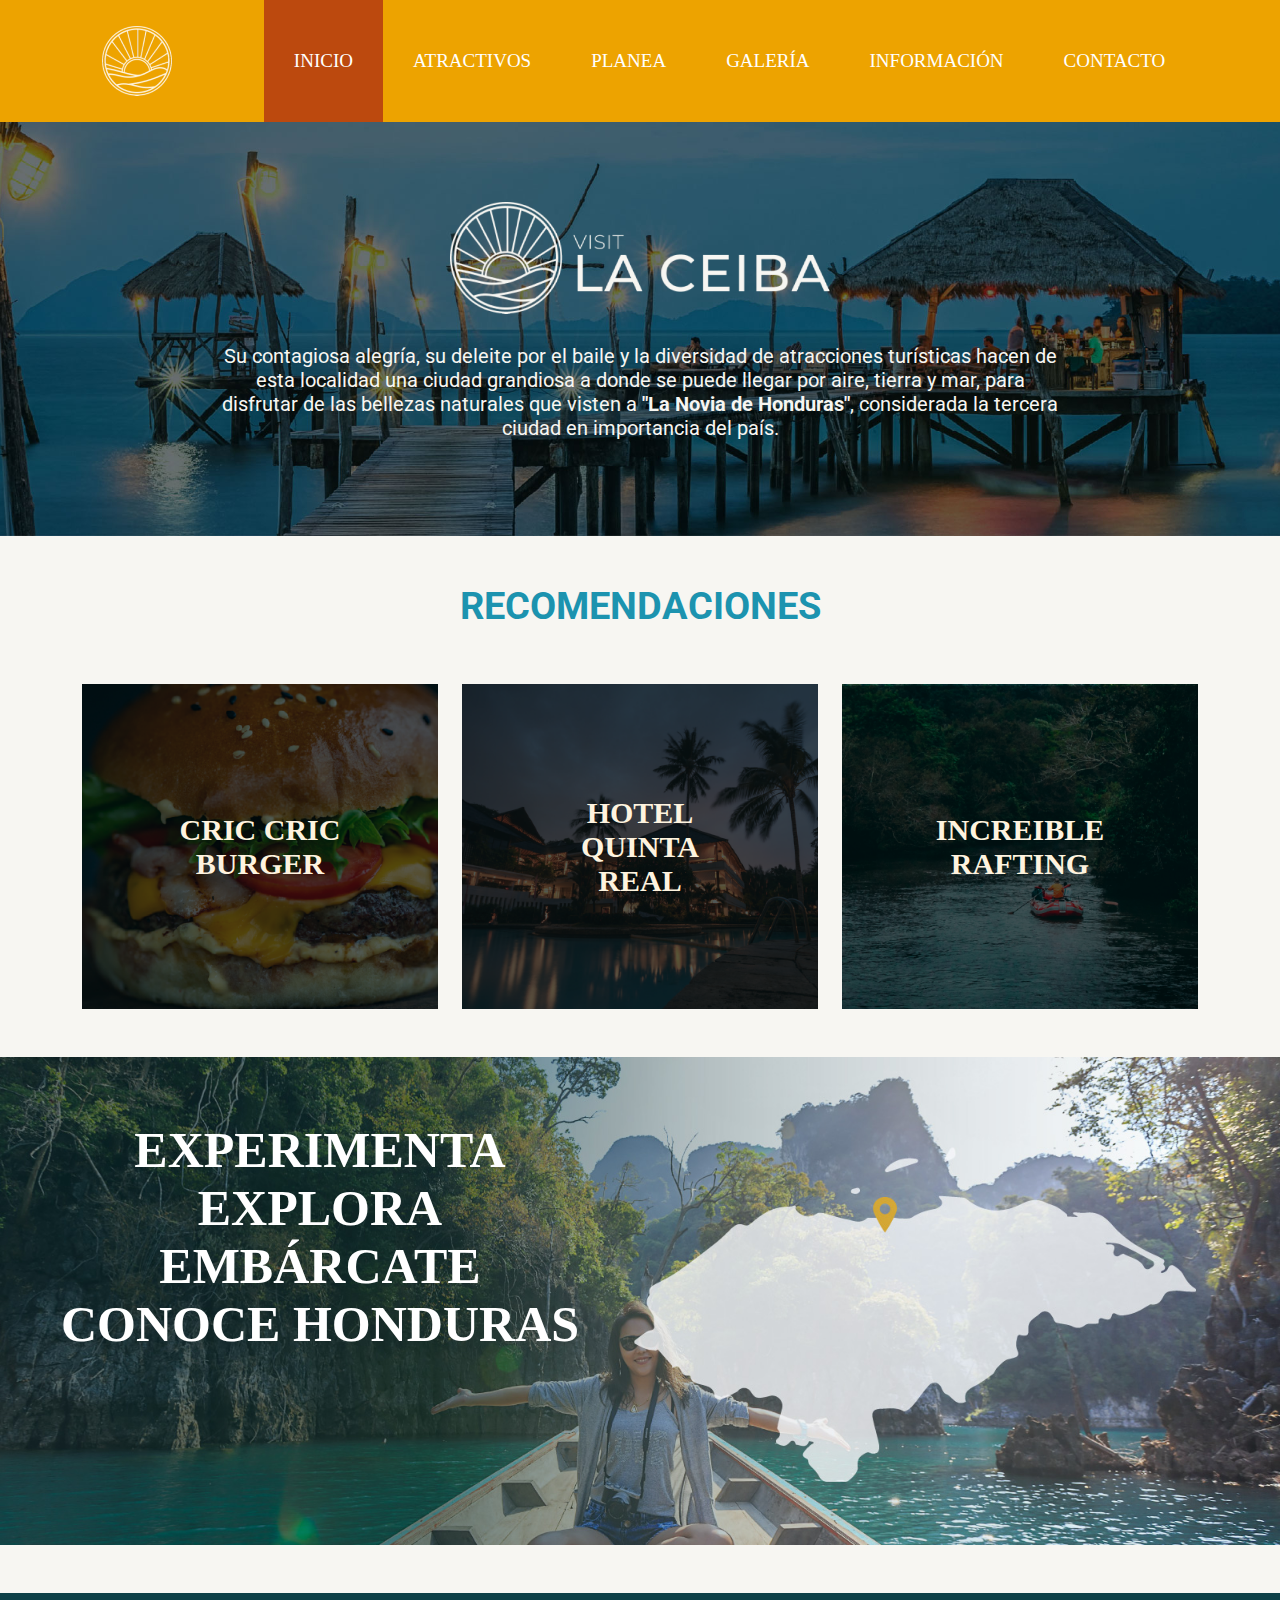
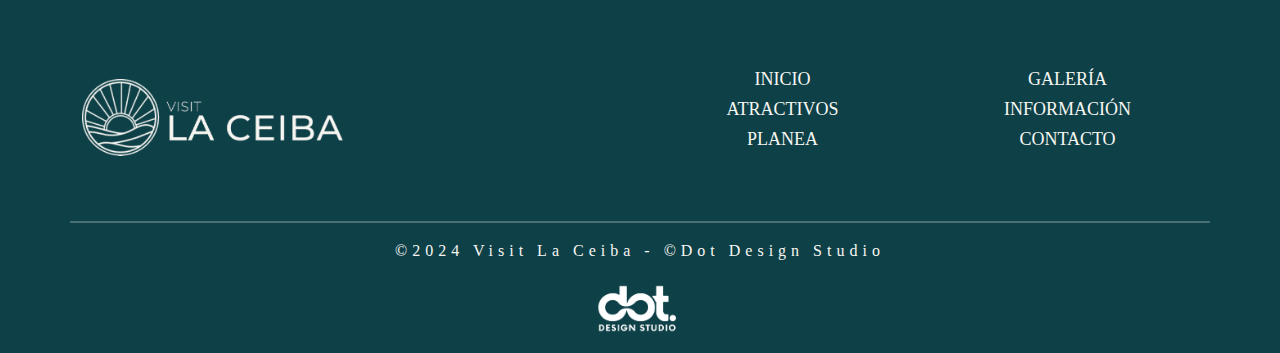
==== index.html @ be496def "Upload uno" ====
<!doctype html>
<html>
<head>
<meta charset="utf-8">
<meta name="viewport" content="width=device-width, initial-scale=1.0">
<link rel="shortcut icon" href="img/logo_mini.png">
	<title>Visit La Ceiba - Hondruas</title>
<link href="css/bootstrap.min.css" rel="stylesheet">
<link rel="stylesheet" href="css/bootstrap-custom.css">
<link rel= "stylesheet" href= "https://maxst.icons8.com/vue-static/landings/line-awesome/line-awesome/1.3.0/css/line-awesome.min.css" >
<link href="css/style.css" rel="stylesheet">
</head>
	
<body>
		
	<header>
	 <div class="container-fluid">
            
		 
		 <nav class="navbar navbar-expand-lg navbar-light bg-light">
 			 
			 <a class="navbar-brand" href="index.html">
				 <img src="img/logo_visit_white.png" alt="Logo del sitio">
			 </a>
  				
			 <button class="navbar-toggler" type="button" data-bs-toggle="collapse" data-bs-target="#navbar" aria-controls="navbar" aria-expanded="false" aria-label="Toggle navigation">
			<i class="las la-bars"></i>
  			</button>

 		 <div class="collapse navbar-collapse" id="navbar">
   				 <ul class="navbar-nav m-auto">
					 
     				 <li class="nav-item active">
						 <a class="nav-link" href="index.html">Inicio</a>
					 </li>
					 
     				 <li class="nav-item">
						 <a class="nav-link" href="atractivos.html">Atractivos</a>
					 </li>
					 
					 <li class="nav-item">
						 <a class="nav-link" href="#">Planea</a>
					 </li>
					 
					 <li class="nav-item">
						 <a class="nav-link" href="galeria.html">Galería</a>
					 </li>
					 
					 <li class="nav-item">
						 <a class="nav-link" href="#">Información</a>
					 </li>
					 
					 <li class="nav-item">
						 <a class="nav-link" href="contactos.html">Contacto</a>
					 </li>
			 </ul>
			 </div>
			 
		</nav>
		 
        </div>
	</header>
		
<section id="hero">
    <div class="container text-center">
		<img src="img/logo_hero_section.png" alt="logo princiapl" class="img-fluid logo-hero">
			<p>Su contagiosa alegría, su deleite por el baile y la diversidad de atracciones turísticas hacen de <br> esta localidad una ciudad grandiosa a donde se puede llegar por aire, tierra y mar, para <br>disfrutar de las bellezas naturales que visten a <b>"La Novia de Honduras"</b>, considerada la tercera <br>ciudad en importancia del país.</p>
	</div>
</section>
		
<section id="recomendaciones">
  <div class="container mt-5 mb-5">
    <div class="row">
     
        <h3 id="recomendaciones-header" class="mb-2">RECOMENDACIONES</h3>  
   
    </div>
									   
    <div class="row mt-5">
      <article class="col-lg-4 col-sm-4 col-12">
        <div class="row align-items-center">
          <div class="col-12 recomendacion">
            <a href="https://criccricburgers.ola.click/" target="_blank">
              <img src="img/burger_rest.png" alt="restaurant" class="img-fluid">
              <div class="texto-superpuesto">Cric Cric Burger</div>
            </a>
          </div>
        </div>
      </article>

      <article class="col-lg-4 col-sm-4 col-12">
        <div class="row align-items-center">
          <div class="col-12 recomendacion">
            <a href="https://www.quintarealhotel.com/" target="_blank">
              <img src="img/hotel_recommend.png" alt="hotel" class="img-fluid">
              <div class="texto-superpuesto">Hotel Quinta Real</div>
            </a>
          </div>
        </div>
      </article>

      <article class="col-lg-4 col-sm-4 col-12">
        <div class="row align-items-center">
          <div class="col-12 recomendacion">
            <a href="https://www.civitatis.com/es/la-ceiba/afting-rio-cangrejal/" target="_blank">
              <img src="img/rift_recomend.png" alt="activity" class="img-fluid">
              <div class="texto-superpuesto">Increible Rafting</div>
            </a>
          </div>
        </div>
      </article>
    </div>  
  </div>
</section>
	
<section id="eee" class="mt-5 mb-5">
<article class="col-lg-6 col-sm-6 col-12">
<div>
<h3>Experimenta</h3>
<h3>Explora</h3>
<h3>Embárcate</h3>
<h3>conoce honduras</h3>
</div>
</article>
</section>

	
<footer>
  <div class="container">
    <div class="row">
      
      <div class="col-lg-3 col-md-6 col-12 align-self-center">
        <img src="img/logo_hero_section.png" alt="logo" class="img-fluid" id="logo-footer">
      </div>
		
    
      <div class="col-lg-3 col-md-6 col-12 align-self-center">
        <ul id="imagen-contacto" class="list-inline text-center justify-content-center mt-5">
          <li class="list-inline-item"><a href="#"><i class="las la-phone"></i></a></li>
          <li class="list-inline-item"><a href="#"><i class="lar la-envelope"></i></a></li>
          <li class="list-inline-item"><a href="#"><i class="lab la-instagram"></i></a></li>
          <li class="list-inline-item"><a href="#"><i class="lab la-facebook"></i></a></li>
        </ul>
      </div>
		
      
      <div class="col-lg-3 col-md-6 col-12 align-self-center">
        <ul class="lista-palabras text-center">
          <li><a href="index.html">INICIO</a></li>
          <li><a href="atractivos.html">ATRACTIVOS</a></li>
          <li><a href="#">PLANEA</a></li>
        </ul>
      </div>
      
      
      <div class="col-lg-3 col-md-6 col-12 align-self-center">
        <ul class="lista-palabras text-center">
          <li><a href="galeria.html">GALERÍA</a></li>
          <li><a href="#">INFORMACIÓN</a></li>
          <li><a href="contactos.html">CONTACTO</a></li>
        </ul>
		 
  </div>
  <hr class="linea-divisoria">
  <div class="container">
    <p class="frase-small text-center">©2024 Visit La Ceiba - ©Dot Design Studio</p>
    <img id="dot-studio-logo" src="img/dot_studio_logo.png" alt="dot studio logo" class="img-fluid">
  </div>
		</div>
	    </div>
</footer>
 


<script src="js/jquery.min.js"></script>
<script src="js/bootstrap.min.js"></script>
	
		
	</body>
	
</html>
---- css/style.css ----
@import url('https://fonts.googleapis.com/css2?family=Roboto:wght@400;700&display=swap');
@import url('https://fonts.googleapis.com/css2?family=Open+Sans&display=swap');
@import url('https://fonts.googleapis.com/css2?family=Montserrat:wght@400;700&display=swap');


body{
background-color: #F7F6F2;
font-family: 'Roboto', sans-serif;
}

h1{
	font-family: 'Open Sans', sans-serif;
}

header{
	background-color: #eda300;
}

header img{
	margin-left: 90px;
}

#hero{
	background-image: url("../img/hero_back.jpg");
	background-size: cover;
  	background-position: center;
  	padding: 80px 0;
  	text-align: center;
}

.img-fluid {
  	max-width: 100%;
}

.logo-hero {
 	 max-width: 380px;
}

#hero p{
	color: #F7F6F2;
	text-align: center;
	font-size: 20px;
	font-weight: 400;
	line-height: normal;
	margin-top: 30px;
}

#recomendaciones-header{
	color: #1C93AF;
	text-align: center;
	font-size: 38px;
	font-weight: 700;
	line-height: normal;
	justify-content: center;
}



.recomendacion {
  	position: relative;
}

.texto-superpuesto {
  position: absolute;
  top: 50%;
  left: 50%;
  transform: translate(-50%, -50%); /* recuerden que este es para centrar el texto al centro! */
  padding: 10px;
  transition: font-size 0.3s; /* y este es la transicion suave */ 
	
	
	text-align: center;
	color: #FEF3DF;
	font-family: "Product Sans";
	font-size: 30px;
	font-style: normal;
	font-weight: 700;
	line-height: normal;
	text-transform: uppercase;
}

.recomendacion:hover .texto-superpuesto {
  	font-size: 40px;
}

.recomendacion:hover img {
	border: 6px solid #2994af;
}

#banner{
	margin: 70px 0 20px;
}

#eee{
background-image: url("../img/eee_img.jpg");
background-size: cover;
background-position: center;
padding-top: 5%;
padding-bottom: 15%;

}

#eee h3{
color: #FFF;
font-family: "Product Sans";
font-size: 50px;
font-style: normal;
font-weight: 700;
line-height: normal;
text-transform: uppercase;
text-align: center;
height: 50px;
}



footer{
	background-color: #0E4047;
	padding: 20px 0 15px;
	color: #f7f6f2;
	font-family: 'Montserrat', sans-serif;
}

#imagen-contacto{
	width: 350px;
	padding: 60px 0;
	
}

.lista-imagenes, .lista-palabras {
  list-style: none;
  padding: 30px ;

}

.lista-imagenes img {
width: 35px;
margin: 8px 0;
}

.lista-imagenes {
  text-align: center;
}

.lista-palabras {
  text-align: right;
color: #F7F6F2;
font-family: "Product Sans";
font-size: 18px;
font-weight: 500;
	line-height: 30px;
}

.linea-divisoria {
  border-top: 2px solid #FFFFFF;
text-align: center;
}

.frase-small {
color: #F7F6F2;
text-align: center;
font-family: "Product Sans";
font-size: 16px;
font-weight: 400;
letter-spacing: 5px;
}

#logo-footer{
	width: 350px;
}

#imagen-contacto {
    text-align: center;
}

#imagen-contacto .list-inline-item:not(:first-child) {
    margin-left: 16px;
}

footer a{
    text-decoration: none;
}

#dot-studio-logo {
    max-width: 100px;
    height: auto;
}

footer .container{
    text-align: center;
}

#imagen-contacto .list-inline-item a i {
    font-size: 40px;
}




/* ATRACTIVOS */ 

#hero-atractivos {
    background-image: url("../img/banner_atractivos.jpg");
    background-size: cover;
    background-position: center;
	padding: 80px 0;
}


#textcultura h2{
	
color: #F7F6F2;
text-align: center;
font-family: "Product Sans";
font-size: 53px;
font-weight: 700;
line-height: normal;
margin-bottom: 0px;
	
}


#textcultura{
	background-image: url("../img/garifunas_atractivos.jpg");
    background-size: cover;
    background-position: center;
	padding: 100px 0;
	
	
}

#textcultura p{
	margin-top: 0;
	color: #F7F6F2;
	text-align: center;
	font-family: "Inter";
	font-size: 35px;
	font-weight: 600;
	line-height: normal;	
}


#cultura{
	padding-top: 50px;
	
}


#cultura p{
	
	color: #000;
	text-align: justify;
	font-size: 28px;
	font-weight: 400;
	letter-spacing: 2px;
	padding-bottom: 20px;

	
}


#textplaya h2{
color: #F7F6F2;
text-align: center;
font-family: "Product Sans";
font-size: 53px;
font-weight: 700;
line-height: normal;
margin-bottom: 0px;
	
	
}

#textplaya{
	
	background-image: url("../img/playa_banner.jpg");
    background-size: cover;
    background-position: center;
	padding: 100px 0;
	
}

#textplaya p{
	margin-top: 0;
	color: #F7F6F2;
	text-align: center;
	font-family: "Inter";
	font-size: 35px;
	font-weight: 600;
	line-height: normal;
}


#playas p{
	color: #000;
	text-align: justify;
	font-size: 26px;
	font-weight: 400;
	letter-spacing: 2px;
	padding-bottom: 20px;
}

#playas{
	padding-bottom: 100px;
}

#textactividades h2{
color: #F7F6F2;
text-align: center;
font-family: "Product Sans";
font-size: 53px;
font-weight: 700;
line-height: normal;
margin-bottom: 0px;
	
}

#textactividades{
	background-image: url("../img/actividades.jpg");
    background-size: cover;
    background-position: center;
	padding: 100px 0;
}

#textactividades p{
	margin-top: 0;
	color: #F7F6F2;
	text-align: center;
	font-family: "Inter";
	font-size: 35px;
	font-weight: 600;
	line-height: normal;
}

#actividades{
	padding-bottom: 100px;
}

#textrestaurantes h2{
color: #F7F6F2;
text-align: center;
font-family: "Product Sans";
font-size: 53px;
font-weight: 700;
line-height: normal;
margin-bottom: 0px;
	
}

#textrestaurantes{
	
	background-image: url("../img/restaurantes.jpg");
    background-size: cover;
    background-position: center;
	padding: 100px 0;
	
}

#textrestaurantes p{
	margin-top: 0;
	color: #F7F6F2;
	text-align: center;
	font-family: "Inter";
	font-size: 35px;
	font-weight: 600;
	line-height: normal;
}

#restaurantes p{
	
	color: #000;
	text-align: justify;
	font-size: 26px;
	font-weight: 400;
	letter-spacing: 2px;
	padding-bottom: 20px;;
}

#restaurantes{
	
	padding-bottom: 100px;
}



/* pagina de contacto */

#contacto {
    text-align: center;
    margin-top: 90px;
    margin-bottom: 100px; 
}

#contacto h2{
    color: #053F49;
    font-size: 55px;
    font-style: normal;
    font-weight: 700;
    line-height: normal;
    margin-bottom: 20px;
}

#contacto i{
   color: #1C93AF;
   font-size: 140px;

}

#contacto i:hover{
color: #073343;
}

#contacto p{
    color: #053F49;
    text-align: center;
   font-family: 'Inter', sans-serif;
    font-size: 20px;
    font-weight: 700;
    line-height: normal;
	margin-top: 25px;
}
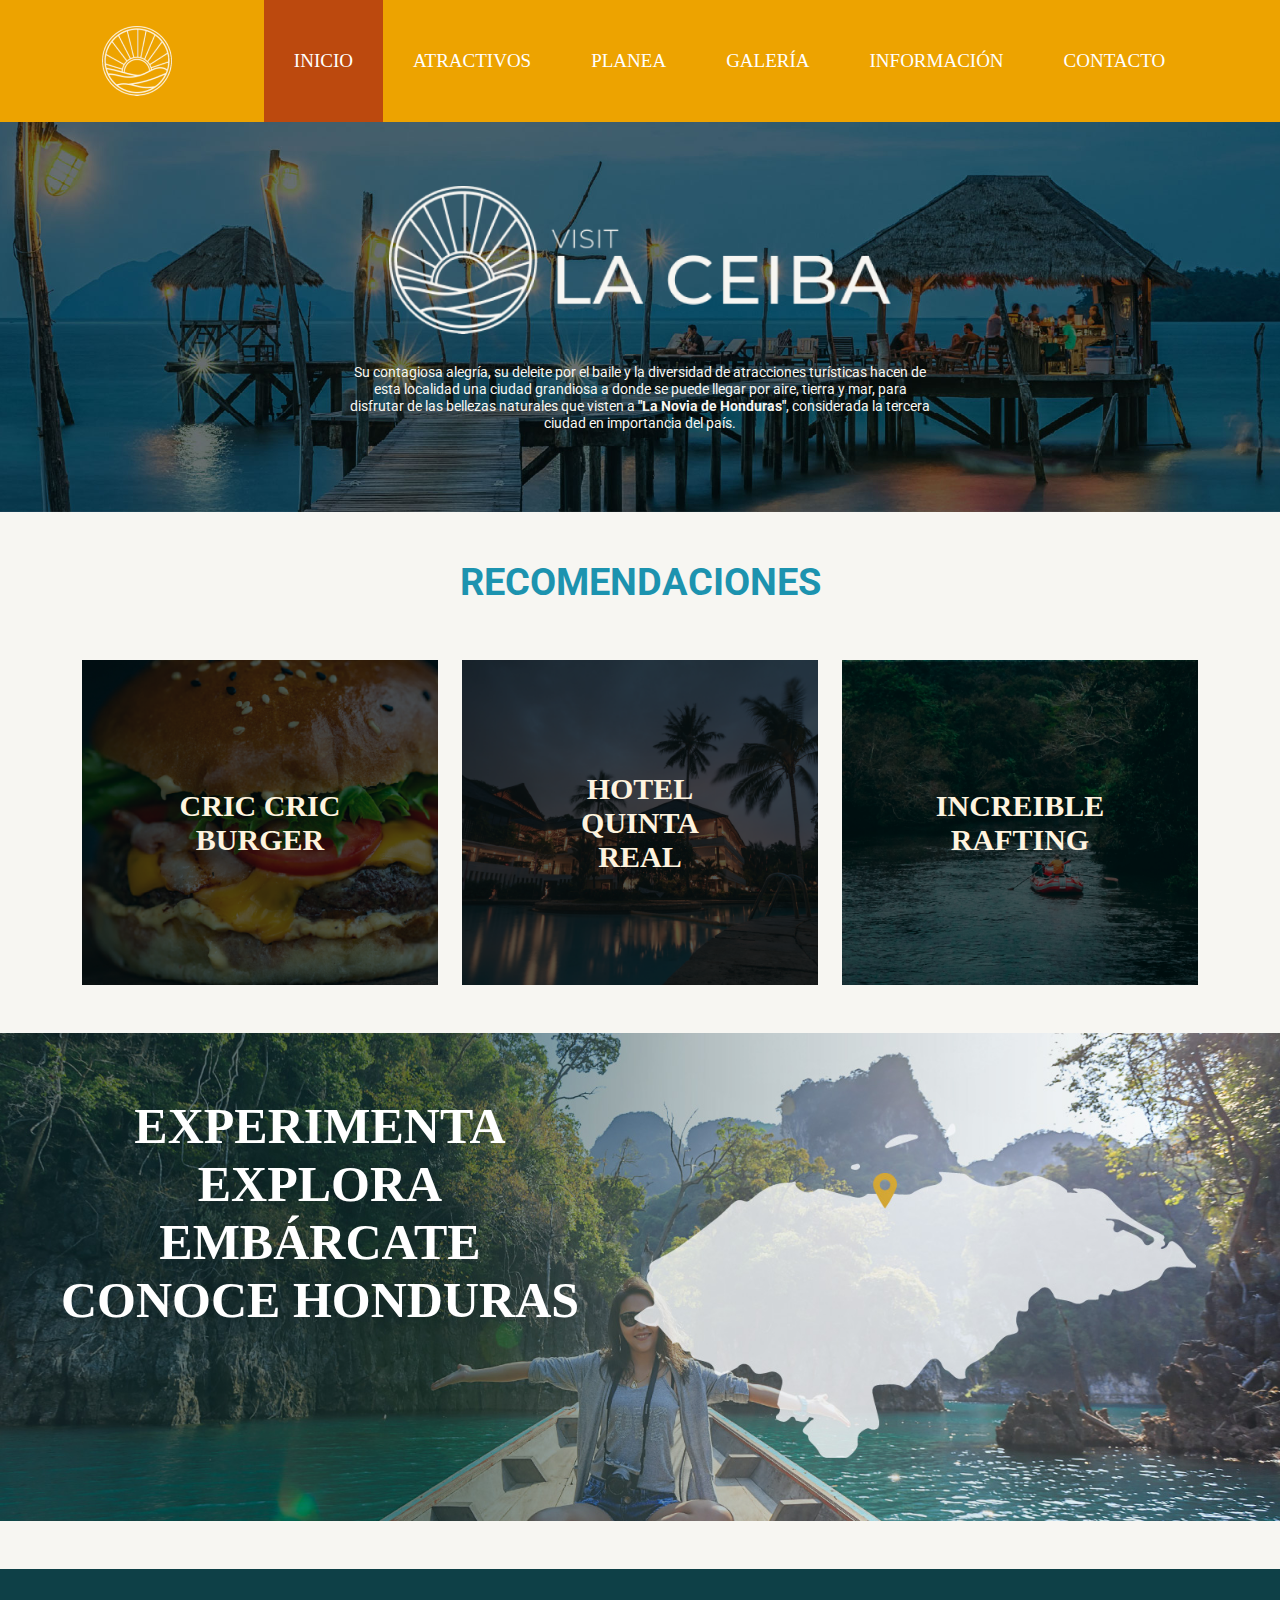
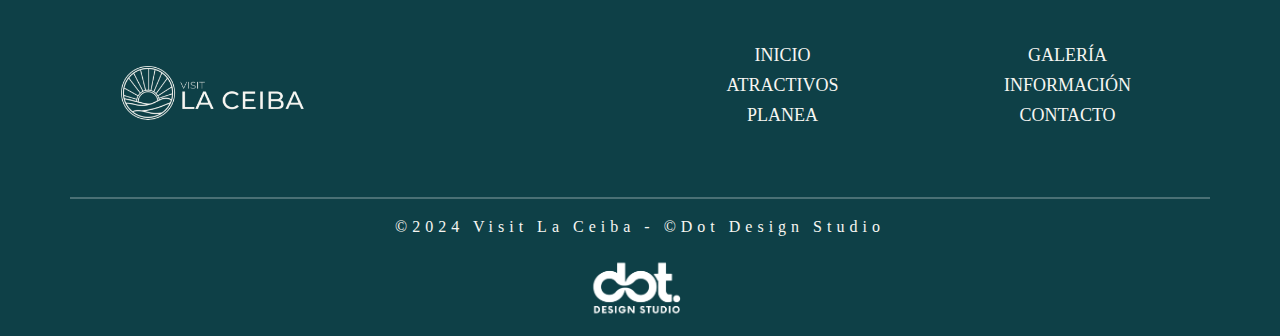
==== commit f63c39b6: "Second Upload" ====
--- a/index.html
+++ b/index.html
@@ -4,11 +4,15 @@
 <meta charset="utf-8">
 <meta name="viewport" content="width=device-width, initial-scale=1.0">
 <link rel="shortcut icon" href="img/logo_mini.png">
-	<title>Visit La Ceiba - Hondruas</title>
+	<title>Home - Visit La Ceiba Honduras</title>
 <link href="css/bootstrap.min.css" rel="stylesheet">
 <link rel="stylesheet" href="css/bootstrap-custom.css">
 <link rel= "stylesheet" href= "https://maxst.icons8.com/vue-static/landings/line-awesome/line-awesome/1.3.0/css/line-awesome.min.css" >
 <link href="css/style.css" rel="stylesheet">
+	
+<meta name="description" content="Descubre qué hacer y dónde hospedarte en La Ceiba, Honduras. Encuentra recomendaciones y guías para viajar.">
+<meta name="keywords" content="La Ceiba, Honduras, Playas en Honduras, Playas en La Ceiba, Tours por La Ceiba, Restaurantes en la Ceiba, Hoteles en La Ceiba, Clima en Honduras, Contacto de Visit La Ceiba, Turismo en Honduras, Que hacer en La Ceiba, Viajar a Honduras, Viajes a la playa">
+
 </head>
 	
 <body>
@@ -63,7 +67,7 @@
 		
 <section id="hero">
     <div class="container text-center">
-		<img src="img/logo_hero_section.png" alt="logo princiapl" class="img-fluid logo-hero">
+		<img src="img/logo_hero_section.png" alt="logo principal hero" class="img-fluid logo-hero">
 			<p>Su contagiosa alegría, su deleite por el baile y la diversidad de atracciones turísticas hacen de <br> esta localidad una ciudad grandiosa a donde se puede llegar por aire, tierra y mar, para <br>disfrutar de las bellezas naturales que visten a <b>"La Novia de Honduras"</b>, considerada la tercera <br>ciudad en importancia del país.</p>
 	</div>
 </section>
@@ -81,7 +85,7 @@
         <div class="row align-items-center">
           <div class="col-12 recomendacion">
             <a href="https://criccricburgers.ola.click/" target="_blank">
-              <img src="img/burger_rest.png" alt="restaurant" class="img-fluid">
+              <img src="img/burger_rest.png" alt="restaurante recomendado" class="img-fluid">
               <div class="texto-superpuesto">Cric Cric Burger</div>
             </a>
           </div>
@@ -92,7 +96,7 @@
         <div class="row align-items-center">
           <div class="col-12 recomendacion">
             <a href="https://www.quintarealhotel.com/" target="_blank">
-              <img src="img/hotel_recommend.png" alt="hotel" class="img-fluid">
+              <img src="img/hotel_recommend.png" alt="hotel recomendado" class="img-fluid">
               <div class="texto-superpuesto">Hotel Quinta Real</div>
             </a>
           </div>
@@ -103,7 +107,7 @@
         <div class="row align-items-center">
           <div class="col-12 recomendacion">
             <a href="https://www.civitatis.com/es/la-ceiba/afting-rio-cangrejal/" target="_blank">
-              <img src="img/rift_recomend.png" alt="activity" class="img-fluid">
+              <img src="img/rift_recomend.png" alt="actividad recomendada" class="img-fluid">
               <div class="texto-superpuesto">Increible Rafting</div>
             </a>
           </div>
@@ -130,7 +134,7 @@
     <div class="row">
       
       <div class="col-lg-3 col-md-6 col-12 align-self-center">
-        <img src="img/logo_hero_section.png" alt="logo" class="img-fluid" id="logo-footer">
+        <img src="img/logo_hero_section.png" alt="logo visit la ceiba footer" class="img-fluid" id="logo-footer">
       </div>
 		
     
@@ -156,7 +160,7 @@
       <div class="col-lg-3 col-md-6 col-12 align-self-center">
         <ul class="lista-palabras text-center">
           <li><a href="galeria.html">GALERÍA</a></li>
-          <li><a href="#">INFORMACIÓN</a></li>
+          <li><a href="informacion.html">INFORMACIÓN</a></li>
           <li><a href="contactos.html">CONTACTO</a></li>
         </ul>
 		 
--- a/css/style.css
+++ b/css/style.css
@@ -24,7 +24,7 @@
 	background-image: url("../img/hero_back.jpg");
 	background-size: cover;
   	background-position: center;
-  	padding: 80px 0;
+  	padding: 5% 0;
   	text-align: center;
 }
 
@@ -33,13 +33,13 @@
 }
 
 .logo-hero {
- 	 max-width: 380px;
+ 	 max-width: 45%;
 }
 
 #hero p{
 	color: #F7F6F2;
 	text-align: center;
-	font-size: 20px;
+	font-size: 90%;
 	font-weight: 400;
 	line-height: normal;
 	margin-top: 30px;
@@ -143,12 +143,12 @@
 }
 
 .lista-palabras {
-  text-align: right;
+text-align: right;
 color: #F7F6F2;
 font-family: "Product Sans";
 font-size: 18px;
 font-weight: 500;
-	line-height: 30px;
+line-height: 30px;
 }
 
 .linea-divisoria {
@@ -166,7 +166,7 @@
 }
 
 #logo-footer{
-	width: 350px;
+	width: 70%;
 }
 
 #imagen-contacto {
@@ -182,7 +182,7 @@
 }
 
 #dot-studio-logo {
-    max-width: 100px;
+    max-width: 10%;
     height: auto;
 }
 
@@ -203,7 +203,7 @@
     background-image: url("../img/banner_atractivos.jpg");
     background-size: cover;
     background-position: center;
-	padding: 80px 0;
+	padding: 10% 0;
 }
 
 
@@ -224,7 +224,7 @@
 	background-image: url("../img/garifunas_atractivos.jpg");
     background-size: cover;
     background-position: center;
-	padding: 100px 0;
+	padding: 10% 0;
 	
 	
 }
@@ -276,7 +276,7 @@
 	background-image: url("../img/playa_banner.jpg");
     background-size: cover;
     background-position: center;
-	padding: 100px 0;
+	padding: 10% 0;
 	
 }
 
@@ -319,7 +319,7 @@
 	background-image: url("../img/actividades.jpg");
     background-size: cover;
     background-position: center;
-	padding: 100px 0;
+	padding: 10% 0;
 }
 
 #textactividades p{
@@ -340,7 +340,7 @@
 color: #F7F6F2;
 text-align: center;
 font-family: "Product Sans";
-font-size: 53px;
+font-size: 48px;
 font-weight: 700;
 line-height: normal;
 margin-bottom: 0px;
@@ -352,7 +352,7 @@
 	background-image: url("../img/restaurantes.jpg");
     background-size: cover;
     background-position: center;
-	padding: 100px 0;
+	padding: 10% 0;
 	
 }
 
@@ -361,7 +361,7 @@
 	color: #F7F6F2;
 	text-align: center;
 	font-family: "Inter";
-	font-size: 35px;
+	font-size: 30px;
 	font-weight: 600;
 	line-height: normal;
 }
@@ -422,8 +422,196 @@
 
 
 
-
-	
+/* pagina de galeria */
+
+#hero-galeria{
+background-image: url("../img/hero_galeria.jpg");
+background-size: cover;
+background-position: center;
+padding: 10% 0;
+}
+
+#hero-galeria img{
+max-width: 55%;
+height: auto;
+}
+
+#conoce-texto-galeria {
+color: #057CA2;
+text-align: center;
+font-family: 'Montserrat';
+font-size: 75px;
+font-weight: 400;
+}
+
+#masde-texto-galeria{
+color: #057CA2;
+text-align: center;
+font-family: 'Montserrat';
+font-size: 60px;
+font-style: italic;
+font-weight: 400;
+line-height: 15px;
+}
+
+#ceiba-texto-galeria{
+color: #057CA2;
+text-align: center;
+font-family: 'Montserrat';
+font-size: 80px;
+font-weight: 700;	
+}
+
+#conoce-mas img{
+max-width: 100%;
+
+}
+
+#conoce-mas p{
+color: #073343;
+text-align: center;
+font-family: 'Montserrat';
+font-size: 20px;
+font-style: normal;
+font-weight: 400;
+margin: 40px;
+}
+
+#galeria-slides h2{
+    text-align: center;
+ 
+	margin: 0;
+	color: #073343;
+	font-family: "Product Sans";
+	font-size: 40px;;
+	font-weight: 700;
+	padding: 10px 0;
+	text-transform: uppercase;
+	height: 40px;
+}
+
+#galeria-slides h4{
+    text-align: center;
+	margin: 0;
+	color: #073343;
+	font-family: "Product Sans";
+	font-size: 60px;;
+	font-weight: 700;
+	padding: 10px 0;
+	text-transform: uppercase;
+}
+
+.video-container {
+    position: relative;
+    padding-bottom: 56.25%;
+    height: 0;
+    overflow: hidden;
+}
+
+.nacional h2 {
+    text-align: center;
+	color: #073343;
+	font-family: "Product Sans";
+	font-size: 60px;;
+	font-weight: 700;
+	text-transform: uppercase;
+
+}
+
+.video-container iframe,
+.video-container object,
+.video-container embed {
+    position: absolute;
+    top: 0;
+    left: 0;
+    width: 100%;
+    height: 100%;
+}
+
+.ceiba_con_fondo{
+	background-image: url("../img/fondo-playita-2.jpg");
+	background-size: cover;
+    background-position: center;
+	padding: 50px 0;
+	
+}
+
+
+#hero-informacion {
+    background-image: url("../img/info-back-hero.jpg");
+    background-size: cover;
+    background-position: center;
+	padding: 10% 0;
+}
+
+#geografia h2{
+color: #F7F6F2;
+text-align: center;
+font-family: "Product Sans";
+font-size: 55px;
+font-weight: 700;
+}
+
+#geografia h4{
+color: #F7F6F2;
+text-align: center;
+font-family:"Product Sans";
+font-size: 30px;
+font-weight: 600;
+line-height: normal;
+text-transform: uppercase
+}
+
+#geografia{
+background-image: url("../img/geo-back-2.jpg");
+background-size: cover;
+ background-position: center;
+padding: 3% 0;
+}
+
+#geografia p{
+color: #F7F6F2;
+text-align: center;
+font-family:'Montserrat', sans-serif;
+font-size: 12px;
+font-weight: 600;
+text-transform: uppercase
+}
+
+#clima-condiciones h2{
+color: #F7F6F2;
+text-align: center;
+font-family: "Product Sans";
+font-size: 55px;
+font-weight: 700;
+}
+
+#clima-condiciones h4{
+color: #F7F6F2;
+text-align: center;
+font-family:"Product Sans";
+font-size: 30px;
+font-weight: 600;
+line-height: normal;
+text-transform: uppercase
+}
+
+#clima-condiciones{
+	background-image: url("../img/clima-back.jpg");
+	background-size: cover;
+ 	background-position: center;
+	padding: 3% 0;
+}
+
+#clima-condiciones p{
+color: #F7F6F2;
+text-align: center;
+font-family:'Montserrat', sans-serif;
+font-size: 12px;
+font-weight: 600;
+text-transform: uppercase
+}
+
 
 
     
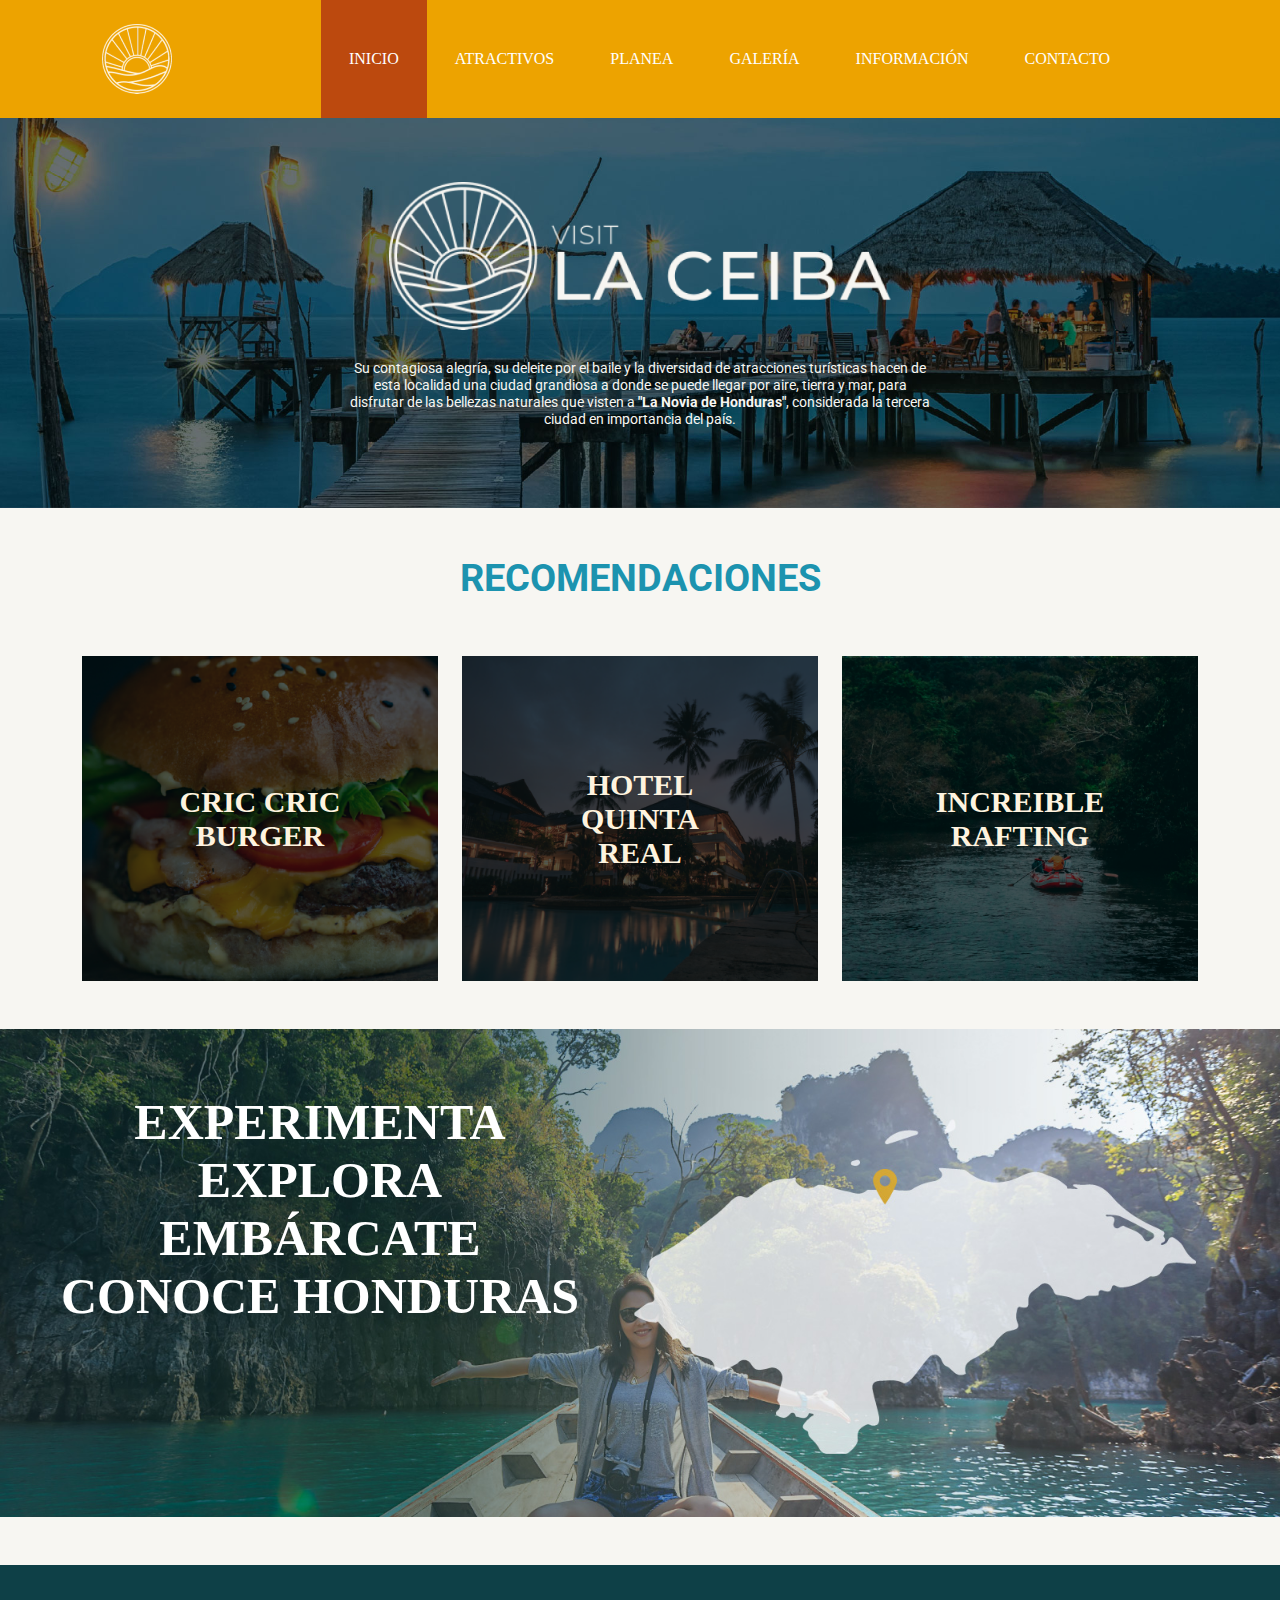
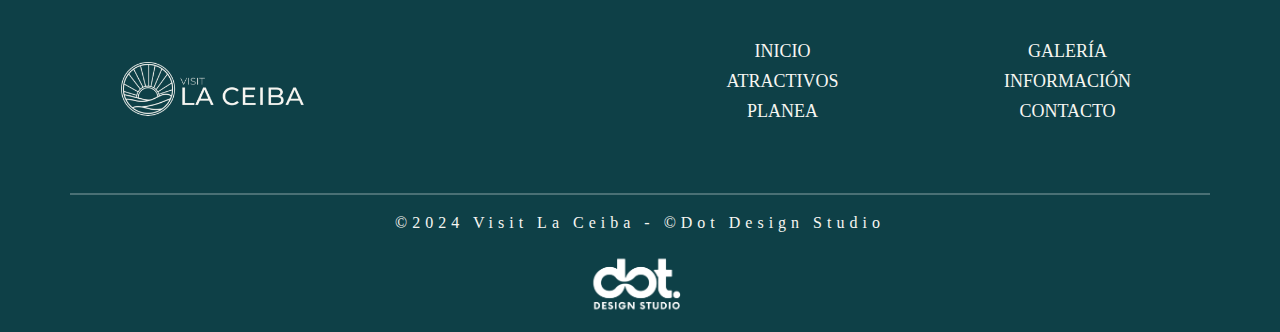
==== commit fe6b6a1d: "Upload con correcion se Seo-Meta Data" ====
--- a/index.html
+++ b/index.html
@@ -10,7 +10,7 @@
 <link rel= "stylesheet" href= "https://maxst.icons8.com/vue-static/landings/line-awesome/line-awesome/1.3.0/css/line-awesome.min.css" >
 <link href="css/style.css" rel="stylesheet">
 	
-<meta name="description" content="Descubre qué hacer y dónde hospedarte en La Ceiba, Honduras. Encuentra recomendaciones y guías para viajar.">
+<meta name="description" content="Descubre qué hacer y dónde hospedarte en La Ceiba, Honduras. Encuentra recomendaciones y guías para viajar">
 <meta name="keywords" content="La Ceiba, Honduras, Playas en Honduras, Playas en La Ceiba, Tours por La Ceiba, Restaurantes en la Ceiba, Hoteles en La Ceiba, Clima en Honduras, Contacto de Visit La Ceiba, Turismo en Honduras, Que hacer en La Ceiba, Viajar a Honduras, Viajes a la playa">
 
 </head>
@@ -43,7 +43,7 @@
 					 </li>
 					 
 					 <li class="nav-item">
-						 <a class="nav-link" href="#">Planea</a>
+						 <a class="nav-link" href="planea.html">Planea</a>
 					 </li>
 					 
 					 <li class="nav-item">
@@ -51,7 +51,7 @@
 					 </li>
 					 
 					 <li class="nav-item">
-						 <a class="nav-link" href="#">Información</a>
+						 <a class="nav-link" href="informacion.html">Información</a>
 					 </li>
 					 
 					 <li class="nav-item">
@@ -152,7 +152,7 @@
         <ul class="lista-palabras text-center">
           <li><a href="index.html">INICIO</a></li>
           <li><a href="atractivos.html">ATRACTIVOS</a></li>
-          <li><a href="#">PLANEA</a></li>
+          <li><a href="planea.html">PLANEA</a></li>
         </ul>
       </div>
       
@@ -179,6 +179,16 @@
 <script src="js/jquery.min.js"></script>
 <script src="js/bootstrap.min.js"></script>
 	
+<!-- Google tag (gtag.js) -->
+<script async src="https://www.googletagmanager.com/gtag/js?id=G-JW69T76YHV"></script>
+<script>
+  window.dataLayer = window.dataLayer || [];
+  function gtag(){dataLayer.push(arguments);}
+  gtag('js', new Date());
+
+  gtag('config', 'G-JW69T76YHV');
+</script>
+	
 		
 	</body>
 	
--- a/css/style.css
+++ b/css/style.css
@@ -582,7 +582,7 @@
 color: #F7F6F2;
 text-align: center;
 font-family: "Product Sans";
-font-size: 55px;
+font-size: 48px;
 font-weight: 700;
 }
 
@@ -612,8 +612,45 @@
 text-transform: uppercase
 }
 
-
-
-    
-
-		
+#hero-planea {
+    background-image: url("../img/hero_planea_back.jpg");
+    background-size: cover;
+    background-position: center;
+	padding: 8% 0;
+}
+
+#hero-planea p{
+color: #F7F6F2;
+text-align: center;
+font-family: Montserrat;
+font-size: 18px;
+font-weight: 500;
+line-height: normal;
+}
+
+#planea-tu-viaje h2{
+color: #1C93AF;
+text-align: center;
+font-family: 'Montserrat';
+font-size: 55px;
+font-weight: 700;
+}
+
+#planea-tu-viaje h4{
+color: #024B5C;
+text-align: center;
+font-family: 'Montserrat';
+font-size: 28px;
+font-style: normal;
+font-weight: 700;
+}
+   
+#planea-tu-viaje img{
+	   width: 100%;
+       height: auto;
+	margin-bottom: 10px;
+}
+
+.hoteles-tag img{
+	margin-bottom: 10px;
+}
